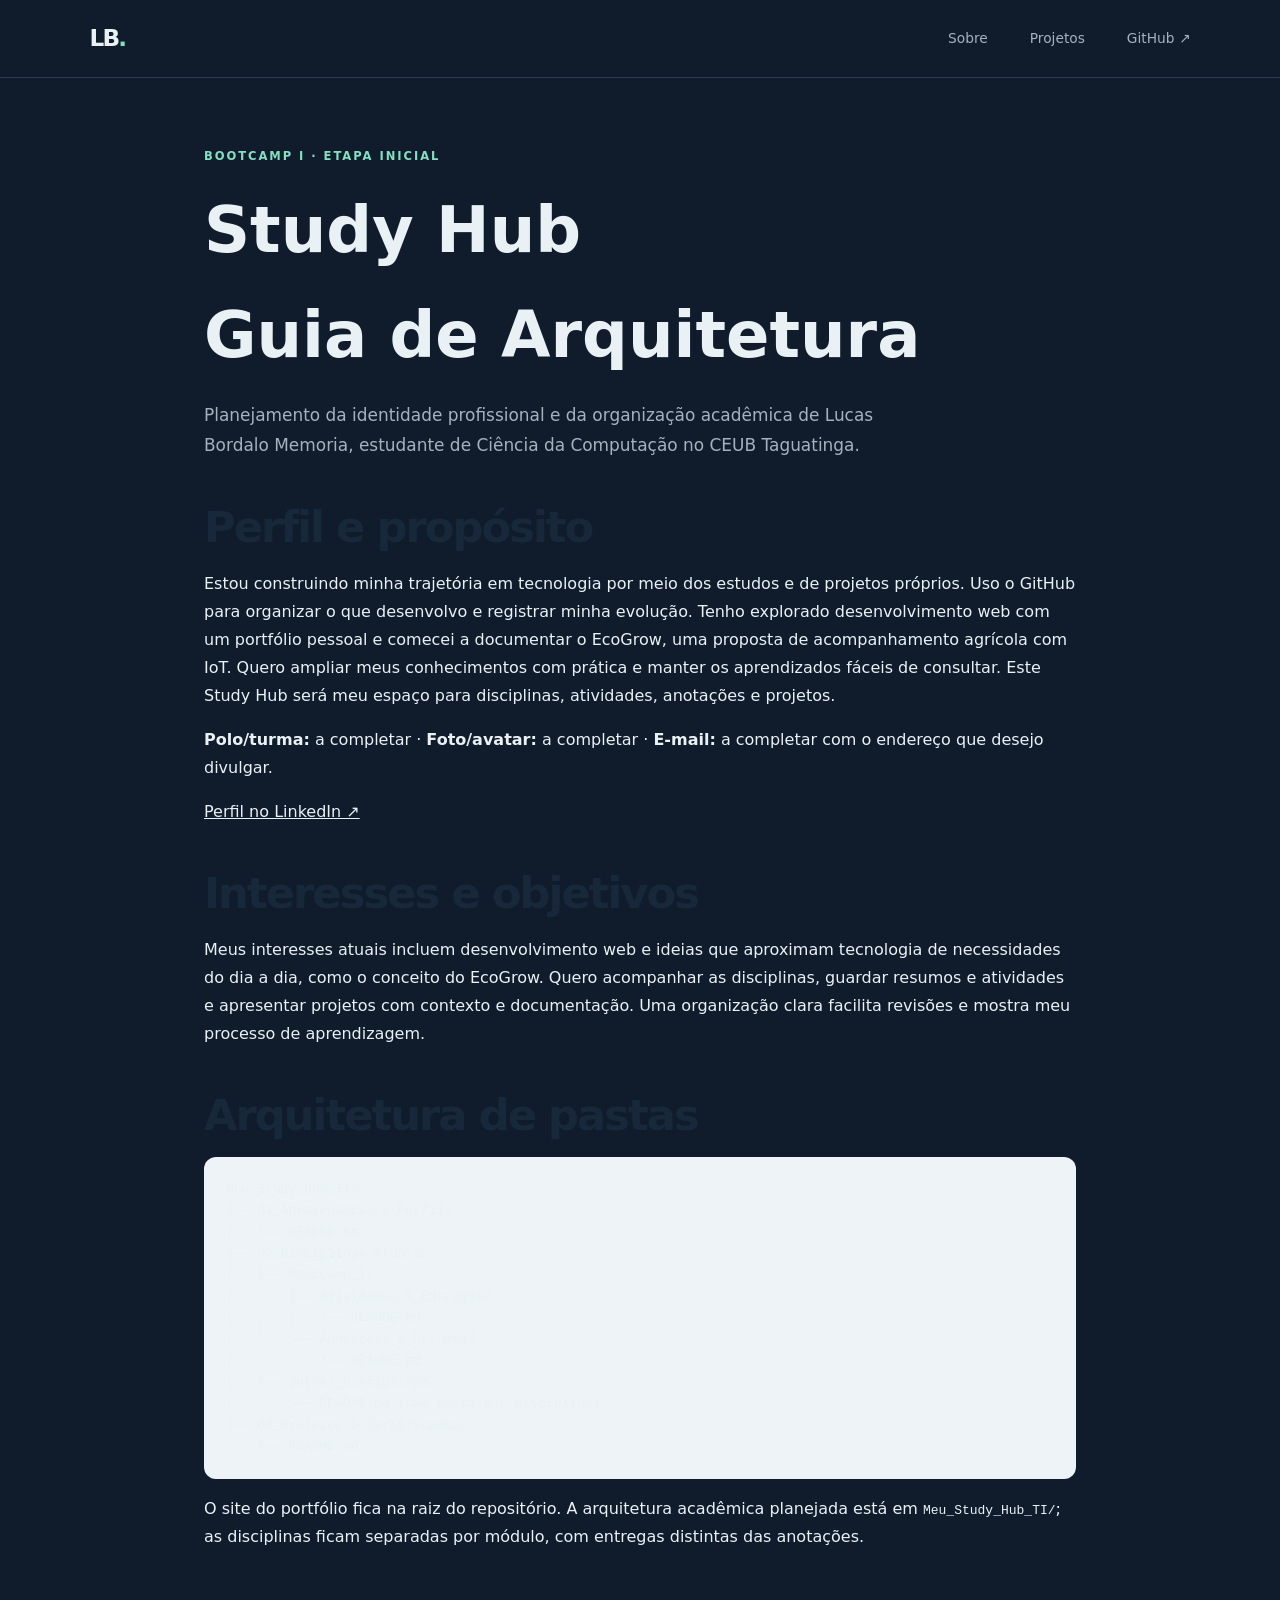
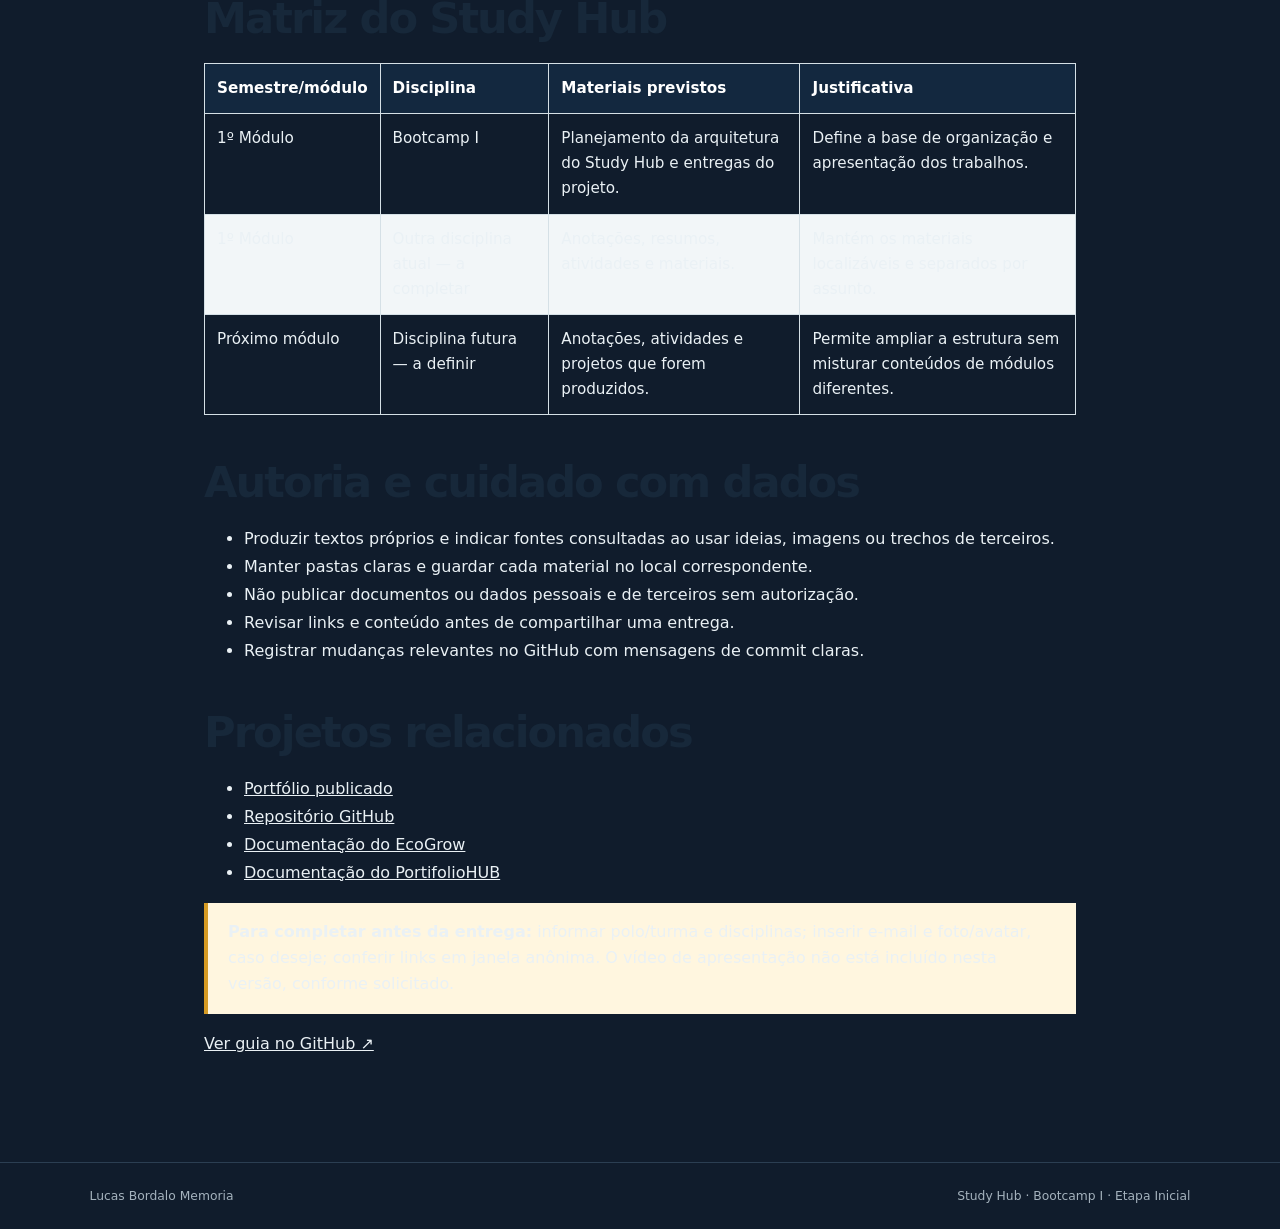
==== study-hub.html @ 6fc3a55b "feat: publica página do Study Hub" ====
<!doctype html>
<html lang="pt-BR">
<head>
  <meta charset="utf-8">
  <meta name="viewport" content="width=device-width, initial-scale=1">
  <meta name="description" content="Planejamento do Study Hub de Lucas Bordalo Memoria, etapa inicial do Bootcamp I.">
  <meta name="theme-color" content="#101c2c">
  <title>Study Hub | Lucas Bordalo Memoria</title>
  <link rel="stylesheet" href="assets/css/style.css">
  <style>
    .study-content { max-width: 920px; margin: 0 auto; padding: 56px 24px 88px; }
    .study-content h1 { font-size: clamp(2.2rem, 5vw, 4rem); margin: 12px 0; }
    .study-content h2 { margin-top: 42px; color: #17283a; }
    .study-content p, .study-content li { line-height: 1.75; }
    .study-content .intro { max-width: 720px; }
    .study-content pre { overflow-x: auto; padding: 22px; border-radius: 12px; background: #edf3f6; line-height: 1.65; }
    .study-content table { width: 100%; border-collapse: collapse; margin: 18px 0; font-size: .95rem; }
    .study-content th, .study-content td { border: 1px solid #d5e0e6; padding: 12px; text-align: left; vertical-align: top; }
    .study-content th { color: white; background: #13283f; }
    .study-content tr:nth-child(even) td { background: #f2f6f8; }
    .pending { padding: 16px 20px; background: #fff6df; border-left: 4px solid #d69b24; }
  </style>
</head>
<body>
  <header class="site-header">
    <a class="wordmark" href="index.html" aria-label="Início">LB<span>.</span></a>
    <nav aria-label="Navegação principal">
      <a href="index.html#sobre">Sobre</a>
      <a href="index.html#projetos">Projetos</a>
      <a href="https://github.com/LukasMemoria" target="_blank" rel="noreferrer">GitHub ↗</a>
    </nav>
  </header>
  <main class="study-content">
    <p class="eyebrow">BOOTCAMP I · ETAPA INICIAL</p>
    <h1>Study Hub<br><span>Guia de Arquitetura</span></h1>
    <p class="intro">Planejamento da identidade profissional e da organização acadêmica de Lucas Bordalo Memoria, estudante de Ciência da Computação no CEUB Taguatinga.</p>
    <h2>Perfil e propósito</h2>
    <p>Estou construindo minha trajetória em tecnologia por meio dos estudos e de projetos próprios. Uso o GitHub para organizar o que desenvolvo e registrar minha evolução. Tenho explorado desenvolvimento web com um portfólio pessoal e comecei a documentar o EcoGrow, uma proposta de acompanhamento agrícola com IoT. Quero ampliar meus conhecimentos com prática e manter os aprendizados fáceis de consultar. Este Study Hub será meu espaço para disciplinas, atividades, anotações e projetos.</p>
    <p><strong>Polo/turma:</strong> a completar · <strong>Foto/avatar:</strong> a completar · <strong>E-mail:</strong> a completar com o endereço que desejo divulgar.</p>
    <p><a href="https://www.linkedin.com/in/lucas-memoria-81130034b/">Perfil no LinkedIn ↗</a></p>
    <h2>Interesses e objetivos</h2>
    <p>Meus interesses atuais incluem desenvolvimento web e ideias que aproximam tecnologia de necessidades do dia a dia, como o conceito do EcoGrow. Quero acompanhar as disciplinas, guardar resumos e atividades e apresentar projetos com contexto e documentação. Uma organização clara facilita revisões e mostra meu processo de aprendizagem.</p>
    <h2>Arquitetura de pastas</h2>
    <pre>Meu_Study_Hub_TI/
├── 01_Apresentacao_e_Perfil/
│   └── README.md
├── 02_Disciplinas_Atuais/
│   ├── Bootcamp_I/
│   │   ├── Atividades_e_Entregas/
│   │   │   └── README.md
│   │   └── Anotacoes_e_Resumos/
│   │       └── README.md
│   └── Outras_Disciplinas/
│       └── README.md (uma pasta por disciplina)
└── 03_Projetos_e_Certificados/
    └── README.md</pre>
    <p>O site do portfólio fica na raiz do repositório. A arquitetura acadêmica planejada está em <code>Meu_Study_Hub_TI/</code>; as disciplinas ficam separadas por módulo, com entregas distintas das anotações.</p>
    <h2>Matriz do Study Hub</h2>
    <table>
      <thead><tr><th>Semestre/módulo</th><th>Disciplina</th><th>Materiais previstos</th><th>Justificativa</th></tr></thead>
      <tbody>
        <tr><td>1º Módulo</td><td>Bootcamp I</td><td>Planejamento da arquitetura do Study Hub e entregas do projeto.</td><td>Define a base de organização e apresentação dos trabalhos.</td></tr>
        <tr><td>1º Módulo</td><td>Outra disciplina atual — a completar</td><td>Anotações, resumos, atividades e materiais.</td><td>Mantém os materiais localizáveis e separados por assunto.</td></tr>
        <tr><td>Próximo módulo</td><td>Disciplina futura — a definir</td><td>Anotações, atividades e projetos que forem produzidos.</td><td>Permite ampliar a estrutura sem misturar conteúdos de módulos diferentes.</td></tr>
      </tbody>
    </table>
    <h2>Autoria e cuidado com dados</h2>
    <ul>
      <li>Produzir textos próprios e indicar fontes consultadas ao usar ideias, imagens ou trechos de terceiros.</li>
      <li>Manter pastas claras e guardar cada material no local correspondente.</li>
      <li>Não publicar documentos ou dados pessoais e de terceiros sem autorização.</li>
      <li>Revisar links e conteúdo antes de compartilhar uma entrega.</li>
      <li>Registrar mudanças relevantes no GitHub com mensagens de commit claras.</li>
    </ul>
    <h2>Projetos relacionados</h2>
    <ul>
      <li><a href="https://lukasmemoria.github.io/PortifolioHUB/">Portfólio publicado</a></li>
      <li><a href="https://github.com/LukasMemoria/PortifolioHUB">Repositório GitHub</a></li>
      <li><a href="https://github.com/LukasMemoria/PortifolioHUB/tree/main/projetos/ecogrow">Documentação do EcoGrow</a></li>
      <li><a href="https://github.com/LukasMemoria/PortifolioHUB/tree/main/projetos/portifoliohub">Documentação do PortifolioHUB</a></li>
    </ul>
    <div class="pending"><strong>Para completar antes da entrega:</strong> informar polo/turma e disciplinas; inserir e-mail e foto/avatar, caso deseje; conferir links em janela anônima. O vídeo de apresentação não está incluído nesta versão, conforme solicitado.</div>
    <p><a href="https://github.com/LukasMemoria/PortifolioHUB/blob/main/docs/etapa-inicial-study-hub.md">Ver guia no GitHub ↗</a></p>
  </main>
  <footer><span>Lucas Bordalo Memoria</span><span>Study Hub · Bootcamp I · Etapa Inicial</span></footer>
</body>
</html>
---- assets/css/style.css ----
:root {
  color-scheme: dark;
  --ink: #eaf1f5;
  --muted: #a4b2bd;
  --paper: #101c2c;
  --panel: #162538;
  --line: #2b3e52;
  --accent: #83e0c0;
  --accent-dark: #132a2d;
  font-family: Inter, ui-sans-serif, system-ui, -apple-system, "Segoe UI", sans-serif;
}
* { box-sizing: border-box; }
html { scroll-behavior: smooth; }
body { margin: 0; background: var(--paper); color: var(--ink); line-height: 1.65; }
a { color: inherit; }
.site-header { height: 78px; padding: 0 max(7vw, calc((100vw - 1120px)/2)); display: flex; align-items: center; justify-content: space-between; border-bottom: 1px solid var(--line); }
.wordmark { text-decoration: none; font-size: 1.45rem; font-weight: 800; letter-spacing: -.08em; }
.wordmark span { color: var(--accent); }
nav { display: flex; gap: clamp(18px, 4vw, 42px); font-size: .86rem; }
nav a { text-decoration: none; color: var(--muted); }
nav a:hover, .text-link:hover { color: var(--accent); }
main { max-width: 1120px; margin: 0 auto; padding: 0 28px; }
.hero { min-height: 540px; position: relative; display: flex; flex-direction: column; justify-content: center; padding: 90px 0 105px; overflow: hidden; }
.eyebrow, .section-label { font-size: .72rem; letter-spacing: .17em; font-weight: 700; color: var(--accent); }
.hero h1 { max-width: 800px; font-size: clamp(2.8rem, 7.4vw, 5.6rem); line-height: 1.04; letter-spacing: -.065em; margin: 19px 0 24px; }
.hero h1 span { color: var(--accent); }
.intro { max-width: 590px; color: var(--muted); font-size: 1.06rem; margin: 0 0 31px; }
.button { display: inline-flex; gap: 24px; align-items: center; width: fit-content; padding: 12px 17px; background: var(--accent); color: #10221f; text-decoration: none; font-size: .88rem; font-weight: 700; border-radius: 3px; }
.button:hover { background: #b0f0d9; }
.hero-mark { position: absolute; right: 0; bottom: 27px; color: #203348; font-size: clamp(7rem, 22vw, 16rem); font-weight: 800; line-height: 1; letter-spacing: -.1em; z-index: -0; user-select: none; }
.section { display: grid; grid-template-columns: minmax(150px, .7fr) 2fr; gap: 40px; padding: 70px 0; border-top: 1px solid var(--line); }
.section-label { color: var(--muted); }
.section-label span { color: var(--accent); margin-right: 13px; }
h2 { margin: 0 0 15px; font-size: clamp(1.8rem, 4vw, 2.7rem); letter-spacing: -.045em; line-height: 1.2; }
.section p { margin: 0; max-width: 650px; color: var(--muted); }
.project-list { display: grid; grid-template-columns: repeat(2, minmax(0, 1fr)); gap: 14px; }
.project-card { min-height: 230px; padding: 23px; background: var(--panel); border: 1px solid var(--line); display: flex; flex-direction: column; align-items: flex-start; }
.project-top { width: 100%; display: flex; justify-content: space-between; gap: 10px; align-items: center; }
.project-number { font-size: .77rem; color: var(--accent); }
.tag { font-size: .67rem; padding: 3px 8px; color: var(--muted); border: 1px solid var(--line); border-radius: 99px; }
.project-card h3 { font-size: 1.42rem; margin: 22px 0 7px; }
.project-card p { font-size: .91rem; margin-bottom: 17px; }
.project-card a { margin-top: auto; color: var(--accent); font-size: .83rem; font-weight: 650; text-decoration: none; }
.project-card a:hover { text-decoration: underline; }
.project-card--note { background: transparent; border-style: dashed; }
.contact { padding-bottom: 82px; }
.text-link { display: inline-block; margin-top: 19px; color: var(--accent); text-decoration: none; font-weight: 650; }
footer { border-top: 1px solid var(--line); padding: 23px max(7vw, calc((100vw - 1120px)/2)); display: flex; justify-content: space-between; gap: 20px; color: var(--muted); font-size: .77rem; }
footer a { color: var(--accent); text-decoration: none; }
@media (max-width: 700px) {
  .site-header { height: 66px; padding: 0 22px; }
  main { padding: 0 22px; }
  .hero { min-height: 490px; padding: 75px 0; }
  .section { grid-template-columns: 1fr; gap: 22px; padding: 51px 0; }
  .project-list { grid-template-columns: 1fr; }
  .project-card { min-height: 210px; }
  footer { padding: 20px 22px; flex-direction: column; gap: 6px; }
}
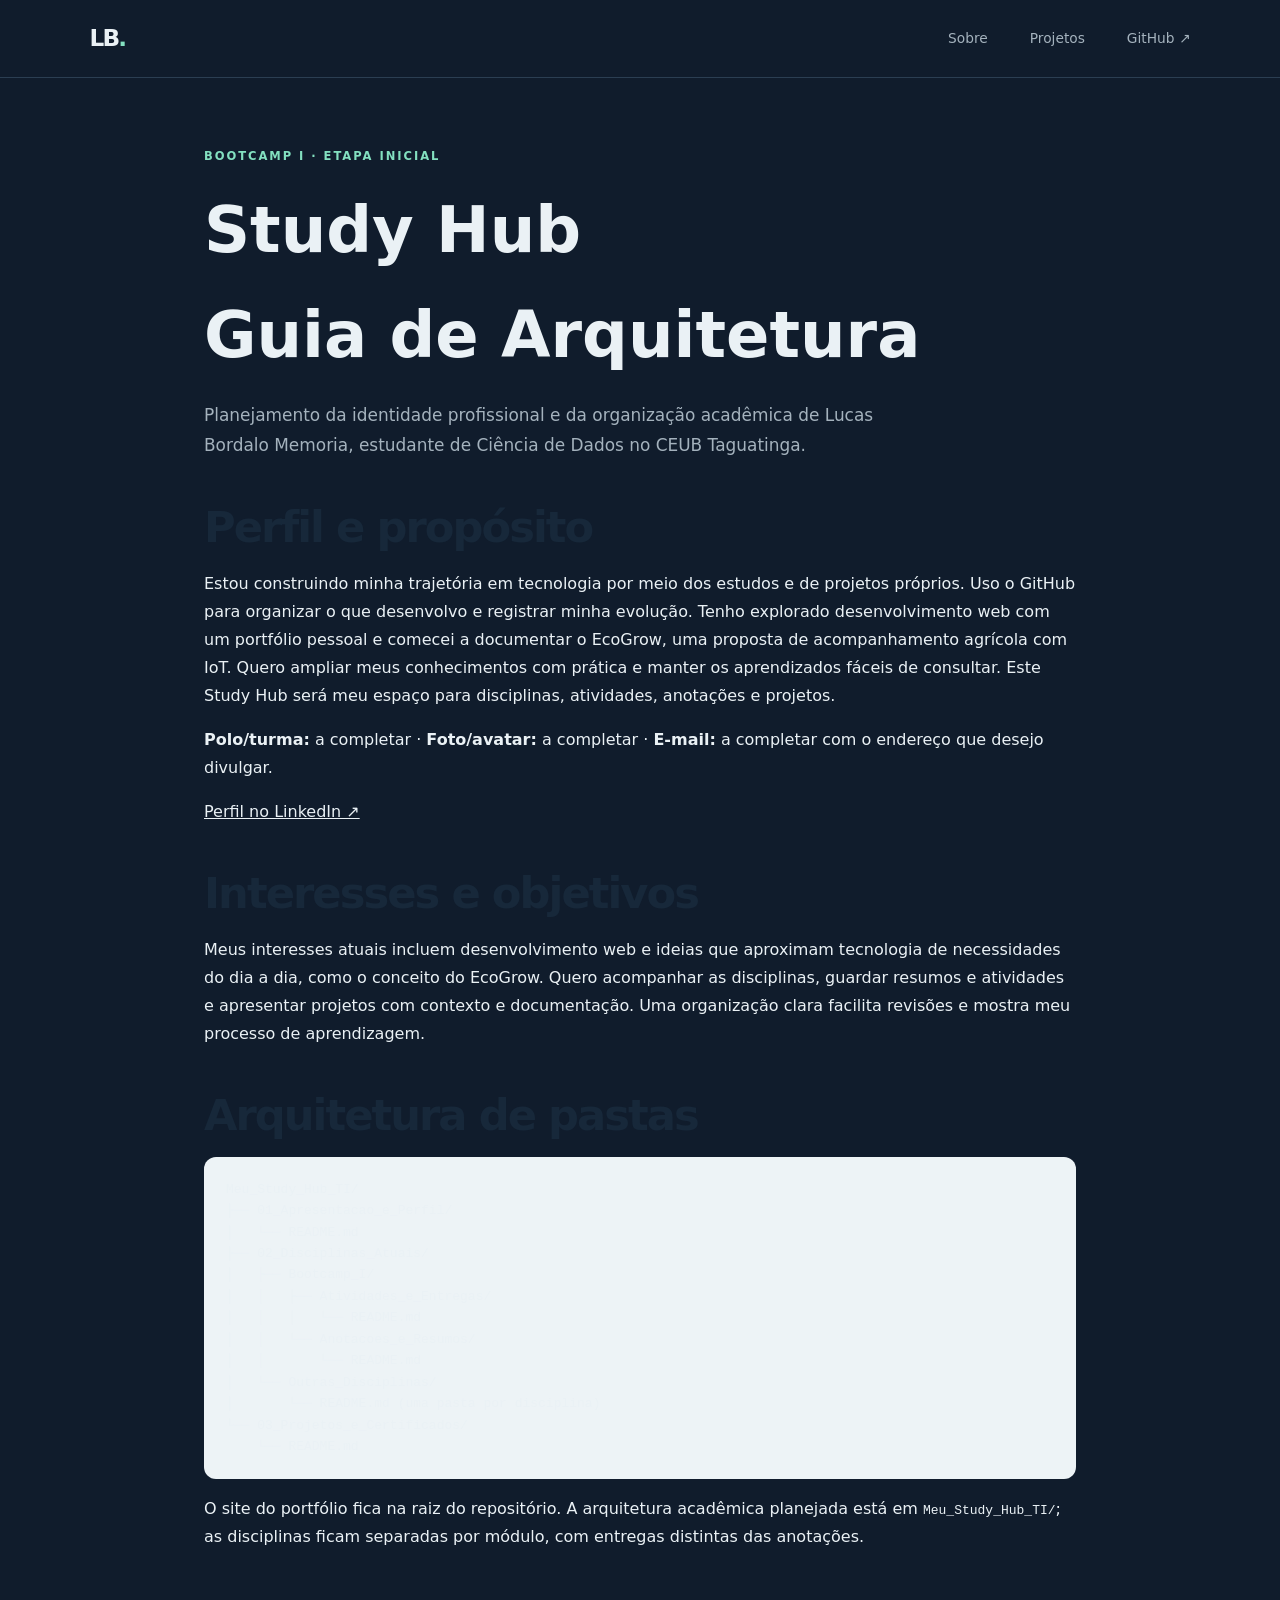
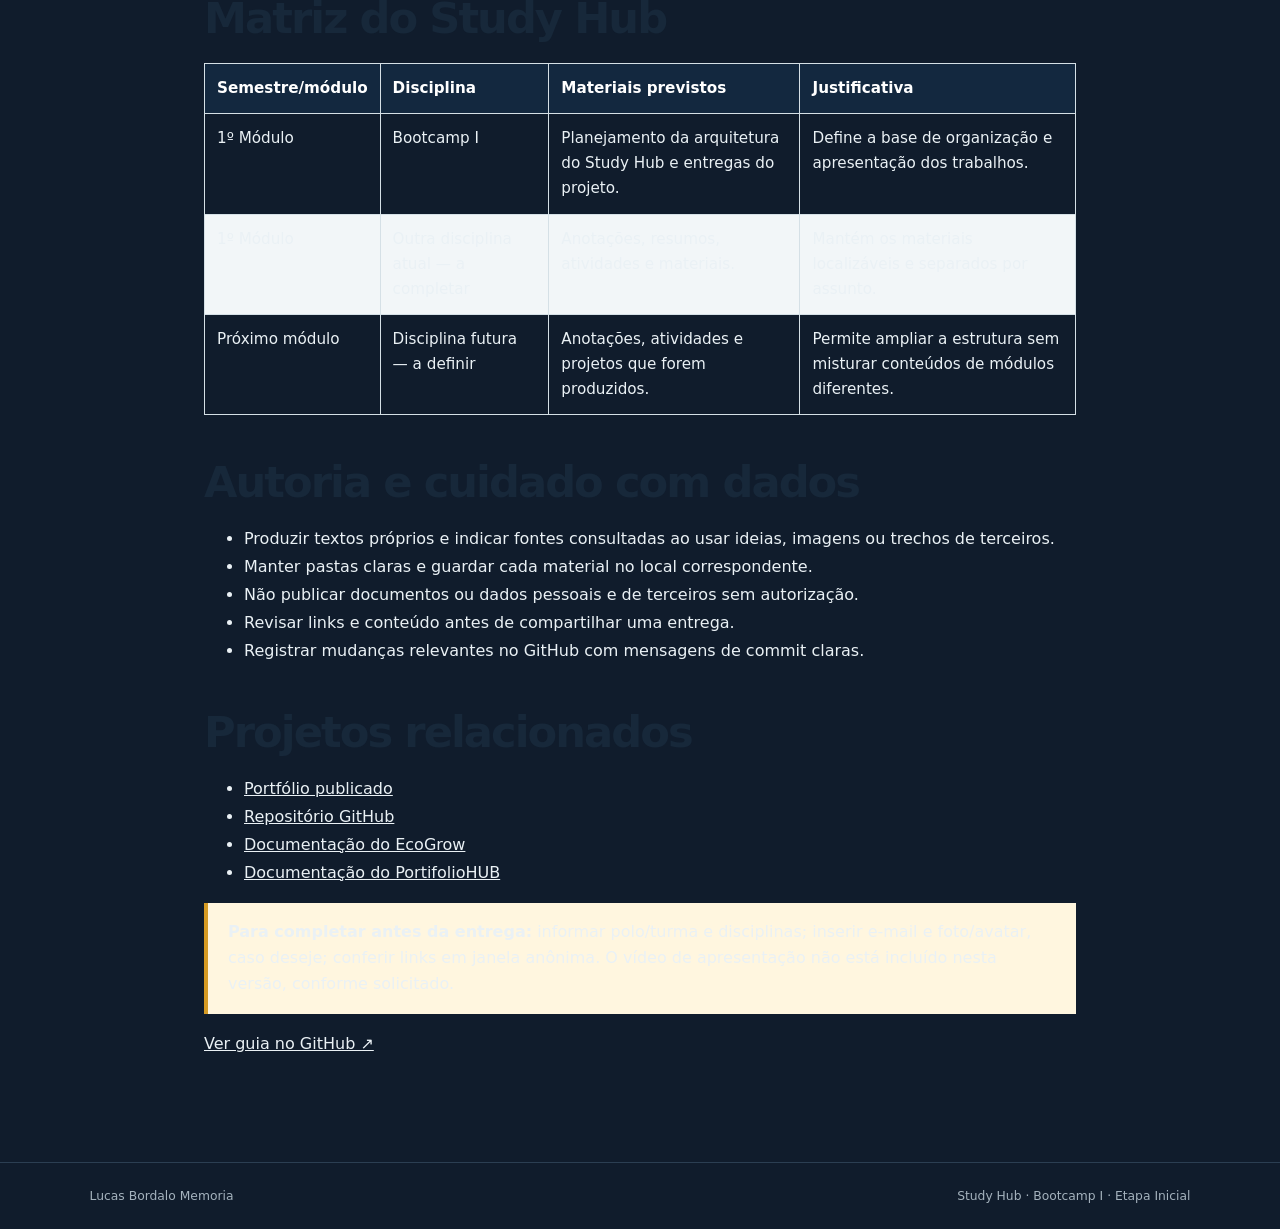
==== commit 67177a77: "Atualiza curso para Ciência de Dados" ====
--- a/study-hub.html
+++ b/study-hub.html
@@ -33,7 +33,7 @@
   <main class="study-content">
     <p class="eyebrow">BOOTCAMP I · ETAPA INICIAL</p>
     <h1>Study Hub<br><span>Guia de Arquitetura</span></h1>
-    <p class="intro">Planejamento da identidade profissional e da organização acadêmica de Lucas Bordalo Memoria, estudante de Ciência da Computação no CEUB Taguatinga.</p>
+    <p class="intro">Planejamento da identidade profissional e da organização acadêmica de Lucas Bordalo Memoria, estudante de Ciência de Dados no CEUB Taguatinga.</p>
     <h2>Perfil e propósito</h2>
     <p>Estou construindo minha trajetória em tecnologia por meio dos estudos e de projetos próprios. Uso o GitHub para organizar o que desenvolvo e registrar minha evolução. Tenho explorado desenvolvimento web com um portfólio pessoal e comecei a documentar o EcoGrow, uma proposta de acompanhamento agrícola com IoT. Quero ampliar meus conhecimentos com prática e manter os aprendizados fáceis de consultar. Este Study Hub será meu espaço para disciplinas, atividades, anotações e projetos.</p>
     <p><strong>Polo/turma:</strong> a completar · <strong>Foto/avatar:</strong> a completar · <strong>E-mail:</strong> a completar com o endereço que desejo divulgar.</p>
